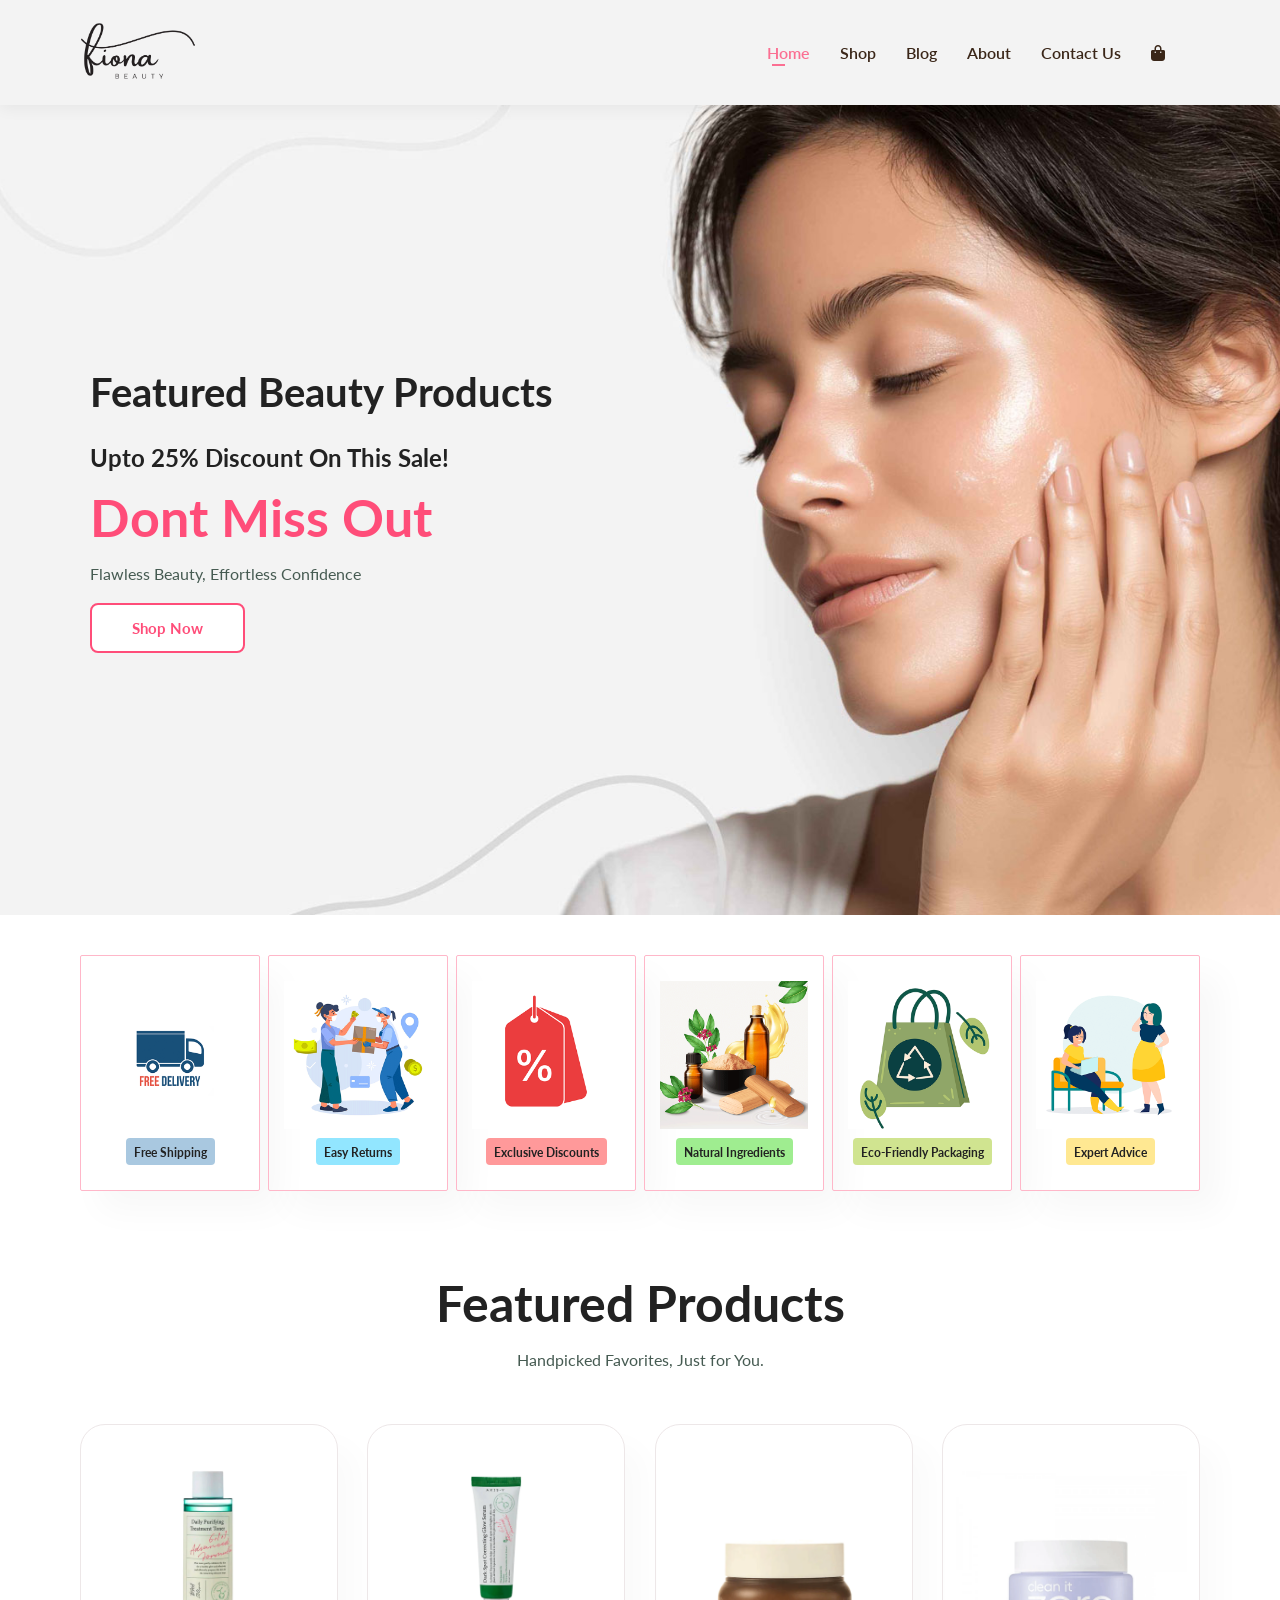
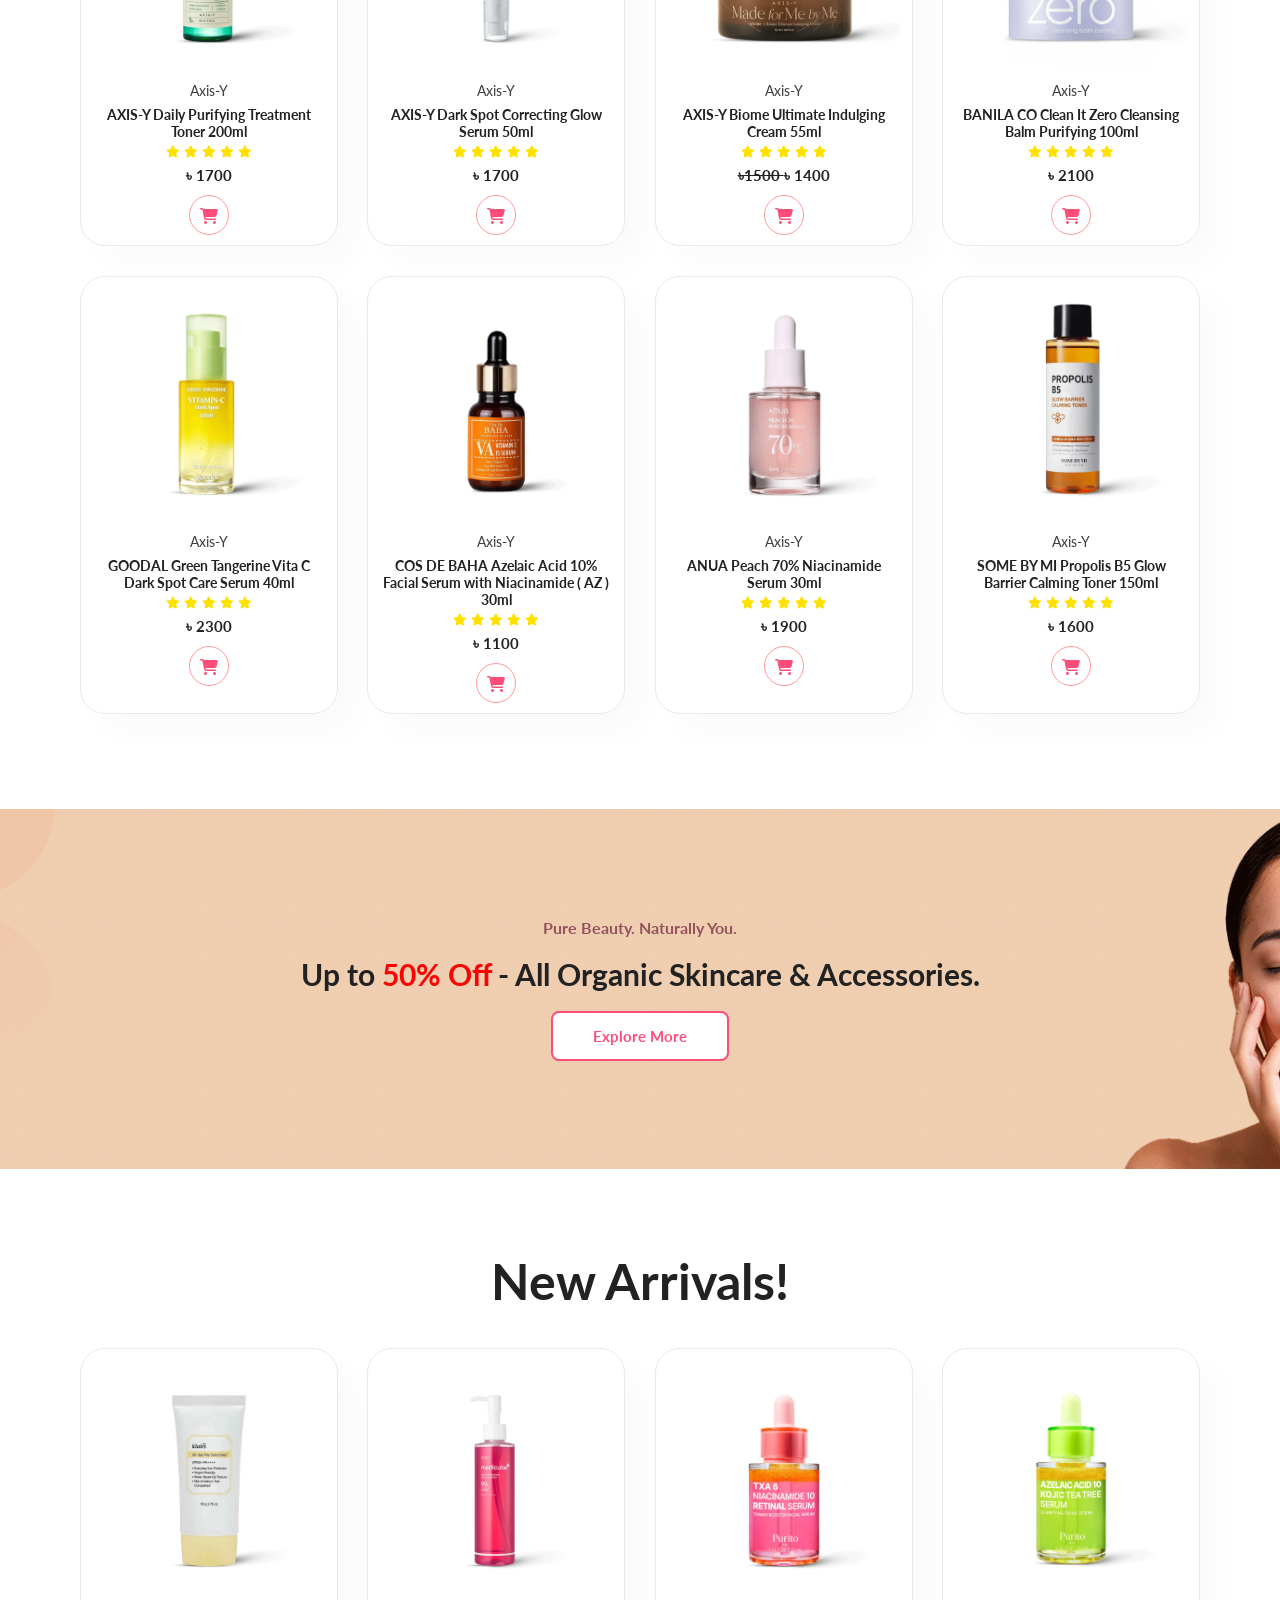
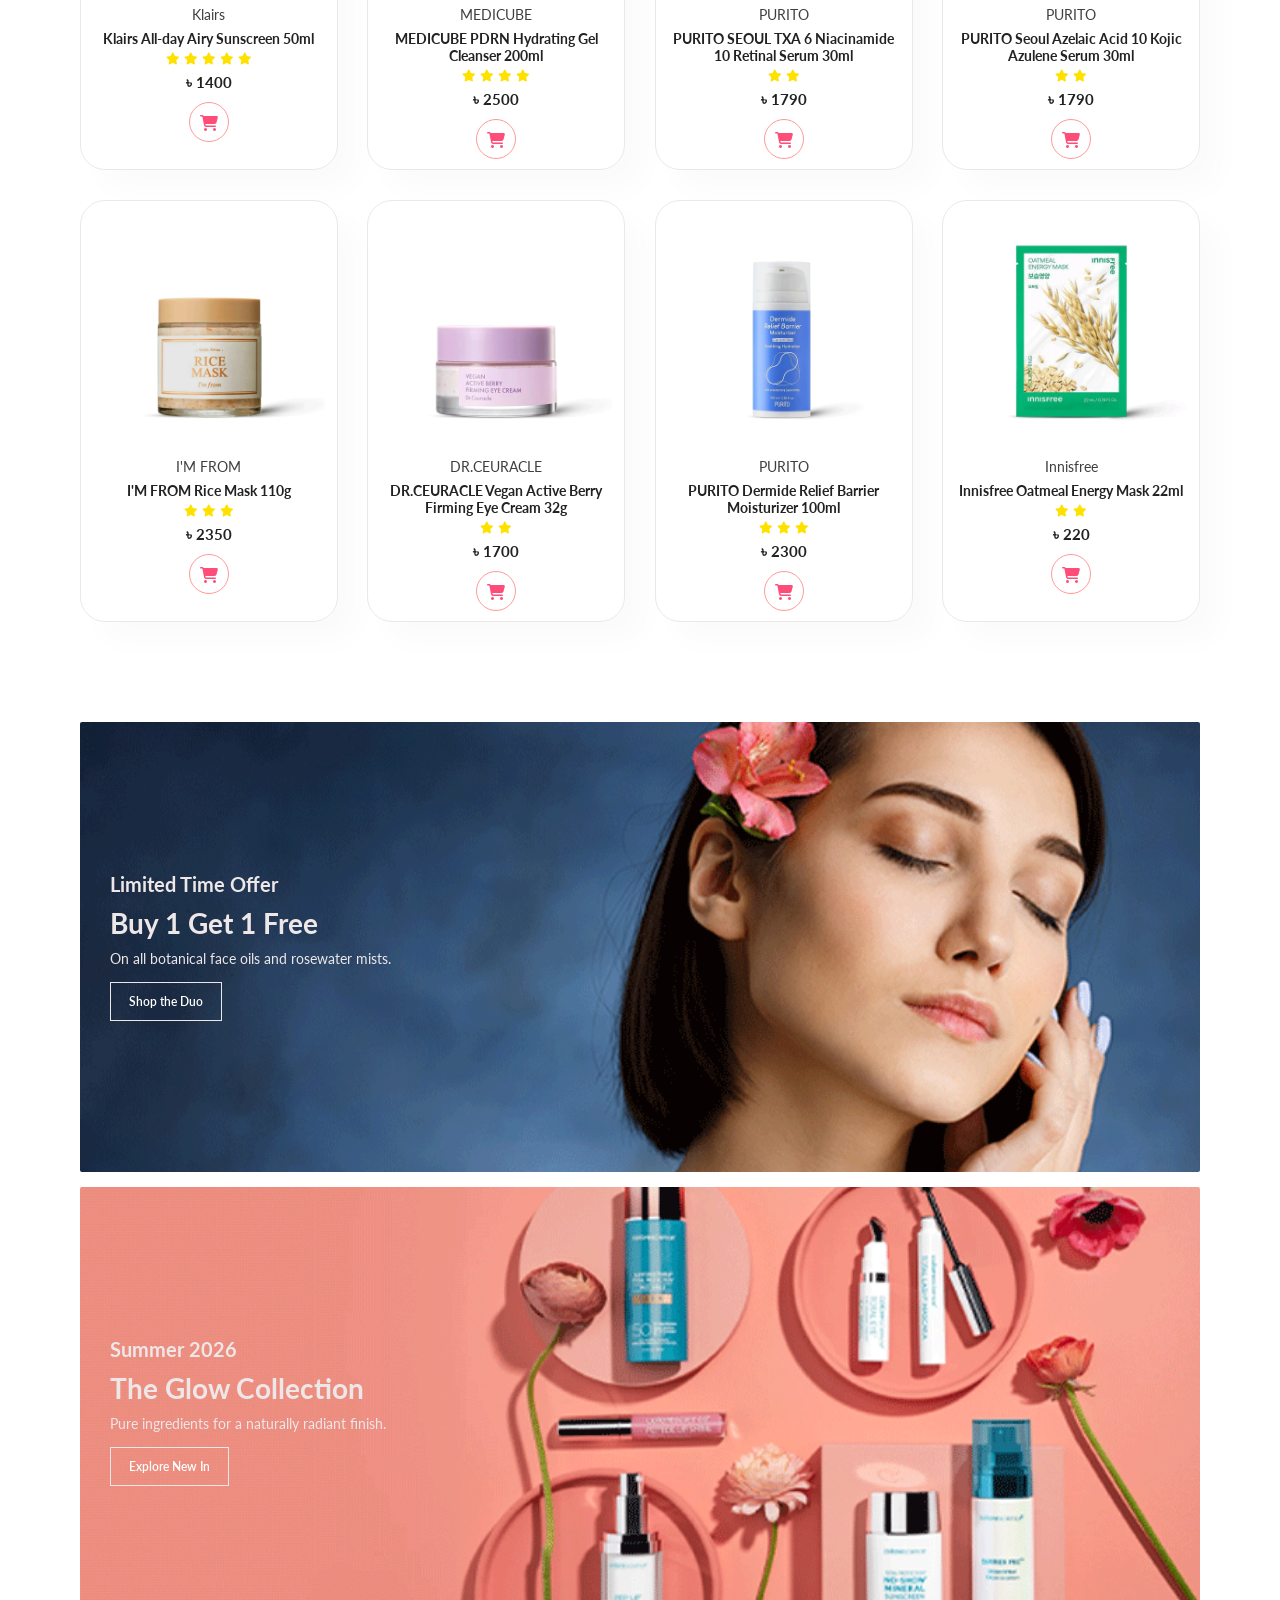
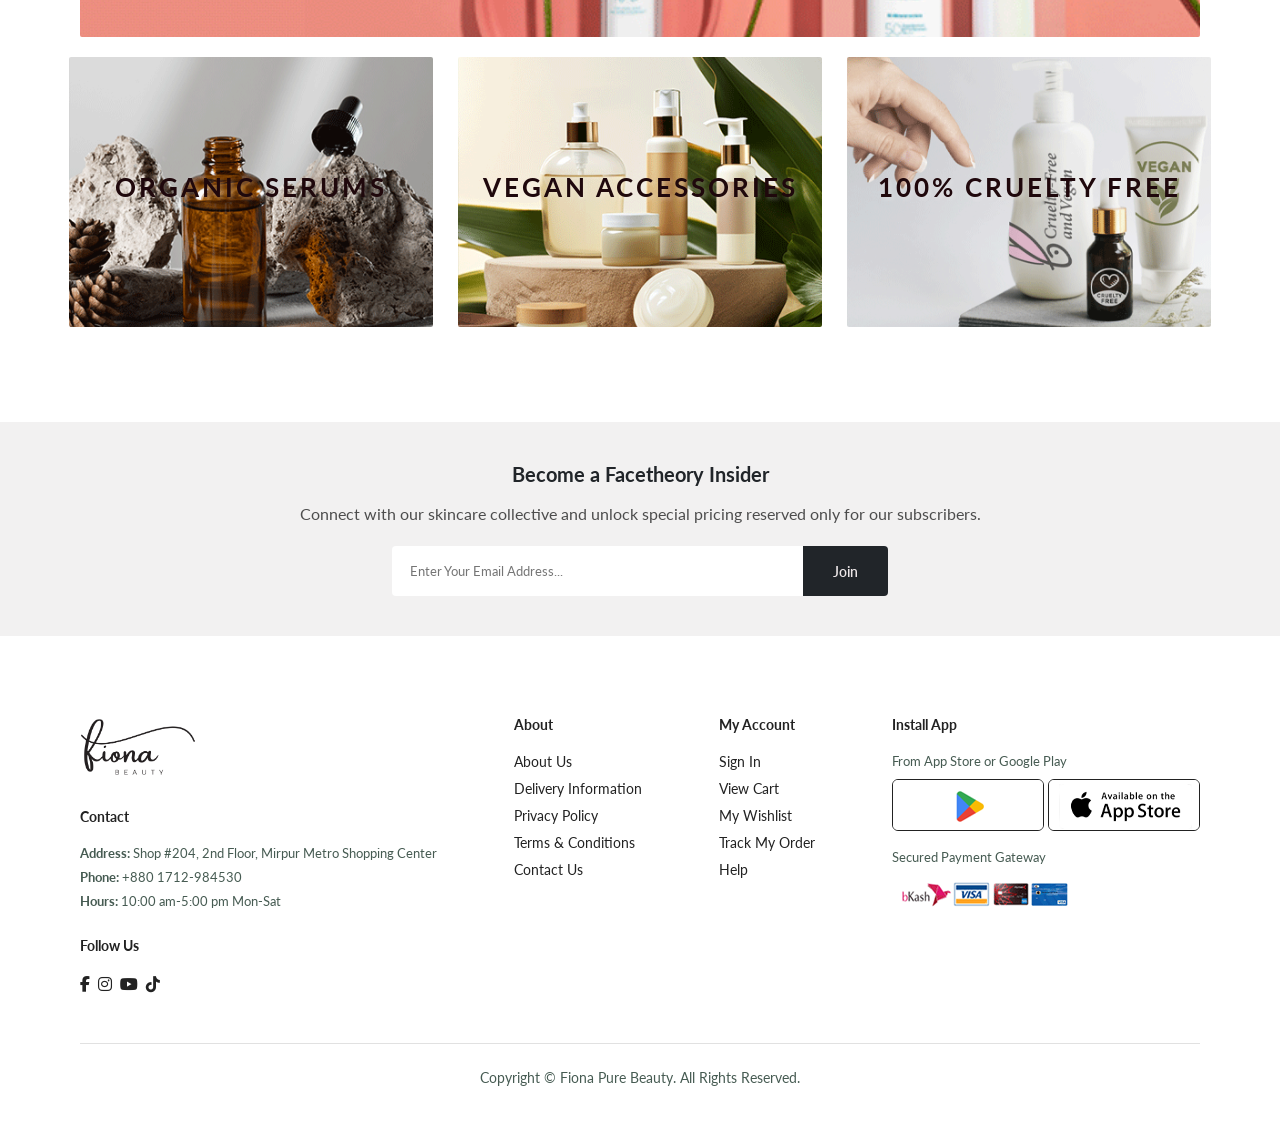
==== index.html @ 763ac4d9 "Complete beauty e-commerce landing page." ====
<!DOCTYPE html>
<html lang="en">
    <head>
        <meta charset="UTF-8">
        <meta http-equiv="X-UA-Compatible" content="IE=edge">
        <meta name="viewport" content="width=device-width, initial-scale=1.0">
        <title>sultanabd</title>
        <link rel="stylesheet" href="style.css">
        <link
rel="stylesheet"
  href="https://cdnjs.cloudflare.com/ajax/libs/font-awesome/6.4.0/css/all.min.css"
/>
    </head>
    <body>

        <section id ="header">
            <a href="#"> <img src="images/logo_1.png"class="logo" ></a>

           <div id="navbar">
    <ul>
        <li><a class="active" href="index.html">Home</a></li>
        <li><a href="shop.html">Shop</a></li>
        <li><a href="blog.html">Blog</a></li>
        <li><a href="about.html">About</a></li>
        <li><a href="contact.html">Contact Us</a></li>
        <li><a href="cart.html"><i class="fa-duotone fa-solid fa-bag-shopping"></i></a></li>
    </ul>
</div>
        </section>

        <section id ="hero"> 
            <h4>Featured Beauty Products</h4>
            <h2>Upto 25% Discount On This Sale!</h2>
            <h1>Dont Miss Out</h1>
            <p> Flawless Beauty, Effortless Confidence</p>
            <button> Shop Now </button>
        </section>

        <section id="feature" class ="section-p1">
            <div class="feat-box">
                <img src="images/feature/freeshipping.png" alt="">  
                <h6>Free Shipping</h6>
            </div>
             <div class="feat-box">
                <img src="images/feature/easy-return.png" alt="">  
                <h6>Easy Returns</h6>
            </div>
             <div class="feat-box">
                <img src="images/feature/Exclusive-Discounts.png" alt="">  
                <h6>Exclusive Discounts</h6>
            </div>
             <div class="feat-box">
                <img src="images/feature/ingredient.png" alt="">  
                <h6>Natural Ingredients</h6>
            </div>
             <div class="feat-box">
                <img src="images/feature/eco-friendly.png" alt="">  
                <h6>Eco-Friendly Packaging</h6>
            </div>
             <div class="feat-box">
                <img src="images/feature/advice.png" alt="">  
                <h6>Expert Advice</h6>
            </div>

        </section>

        <section id="product-1" class ="section-p1"> 
            <h1> Featured Products</h1>
            <p> Handpicked Favorites, Just for You. </p>
            <div class="pro-container"> 
                <div class="pro">
                    <img src="images/product image/1.png" alt="">
                    <div class="description"> 
                    <span> Axis-Y</span>
                    <h5> AXIS-Y Daily Purifying Treatment Toner 200ml </h5>
                    <div class ="star">
                        <i class="fas fa-star"></i>
                        <i class="fas fa-star"></i>
                        <i class="fas fa-star"></i>
                        <i class="fas fa-star"></i>
                        <i class="fas fa-star"></i>
                    </div>
                    <h4> ৳ 1700</h4>
                </div>
                <a href="#"><i class="fas fa-shopping-cart cart"  ></i> </a>
            </div>
            <div class="pro">
                    <img src="images/product image/2.png" alt="">
                    <div class="description"> 
                    <span> Axis-Y</span>
                    <h5> AXIS-Y Dark Spot Correcting Glow Serum 50ml </h5>
                    <div class ="star">
                        <i class="fas fa-star"></i>
                        <i class="fas fa-star"></i>
                        <i class="fas fa-star"></i>
                        <i class="fas fa-star"></i>
                        <i class="fas fa-star"></i>
                    </div>
                    <h4> ৳ 1700</h4>
                </div>
                <a href="#"><i class="fas fa-shopping-cart cart"  ></i> </a>
            </div>
            <div class="pro">
                    <img src="images/product image/3.png" alt="">
                    <div class="description"> 
                    <span> Axis-Y</span>
                    <h5> AXIS-Y Biome Ultimate Indulging Cream 55ml </h5>
                    <div class ="star">
                        <i class="fas fa-star"></i>
                        <i class="fas fa-star"></i>
                        <i class="fas fa-star"></i>
                        <i class="fas fa-star"></i>
                        <i class="fas fa-star"></i>
                    </div>
                    <h4>  <del> ৳1500 </del> ৳ 1400</h4>
                </div>
                <a href="#"><i class="fas fa-shopping-cart cart"  ></i> </a>
            </div>
            <div class="pro">
                    <img src="images/product image/4.png" alt="">
                    <div class="description"> 
                    <span> Axis-Y</span>
                    <h5> BANILA CO Clean It Zero Cleansing Balm Purifying 100ml </h5>
                    <div class ="star">
                        <i class="fas fa-star"></i>
                        <i class="fas fa-star"></i>
                        <i class="fas fa-star"></i>
                        <i class="fas fa-star"></i>
                        <i class="fas fa-star"></i>
                    </div>
                    <h4> ৳ 2100</h4>
                </div>
                <a href="#"><i class="fas fa-shopping-cart cart"  ></i> </a>
            </div>
            <div class="pro">
                    <img src="images/product image/5.png" alt="">
                    <div class="description"> 
                    <span> Axis-Y</span>
                    <h5> GOODAL Green Tangerine Vita C Dark Spot Care Serum 40ml </h5>
                    <div class ="star">
                        <i class="fas fa-star"></i>
                        <i class="fas fa-star"></i>
                        <i class="fas fa-star"></i>
                        <i class="fas fa-star"></i>
                        <i class="fas fa-star"></i>
                    </div>
                    <h4> ৳ 2300</h4>
                </div>
                <a href="#"><i class="fas fa-shopping-cart cart"  ></i> </a>
            </div>
            <div class="pro">
                    <img src="images/product image/6.png" alt="">
                    <div class="description"> 
                    <span> Axis-Y</span>
                    <h5> COS DE BAHA Azelaic Acid 10% Facial Serum with Niacinamide ( AZ ) 30ml </h5>
                    <div class ="star">
                        <i class="fas fa-star"></i>
                        <i class="fas fa-star"></i>
                        <i class="fas fa-star"></i>
                        <i class="fas fa-star"></i>
                        <i class="fas fa-star"></i>
                    </div>
                    <h4> ৳ 1100</h4>
                </div>
                <a href="#"><i class="fas fa-shopping-cart cart"  ></i> </a>
            </div>
            <div class="pro">
                    <img src="images/product image/7.png" alt="">
                    <div class="description"> 
                    <span> Axis-Y</span>
                    <h5> ANUA Peach 70% Niacinamide Serum 30ml </h5>
                    <div class ="star">
                        <i class="fas fa-star"></i>
                        <i class="fas fa-star"></i>
                        <i class="fas fa-star"></i>
                        <i class="fas fa-star"></i>
                        <i class="fas fa-star"></i>
                    </div>
                    <h4> ৳ 1900</h4>
                </div>
                <a href="#"><i class="fas fa-shopping-cart cart"  ></i> </a>
            </div>
            <div class="pro">
                    <img src="images/product image/8.png" alt="">
                    <div class="description"> 
                    <span> Axis-Y</span>
                    <h5> SOME BY MI Propolis B5 Glow Barrier Calming Toner 150ml </h5>
                    <div class ="star">
                        <i class="fas fa-star"></i>
                        <i class="fas fa-star"></i>
                        <i class="fas fa-star"></i>
                        <i class="fas fa-star"></i>
                        <i class="fas fa-star"></i>
                    </div>
                    <h4> ৳ 1600</h4>
                </div>
                <a href="#"><i class="fas fa-shopping-cart cart"  ></i> </a>
            </div>
        </div>
        </section>

        <section id ="banner" class="section-m1" >
            <h4> Pure Beauty. Naturally You. </h4>
            <h2> Up to <span> 50% Off </span> - All Organic Skincare & Accessories. </h2>
            <button> Explore More </button>

             </section>


        <section id="product-1" class ="section-p1"> 
            <h1> New Arrivals!</h1>
           <div class="pro-container"> 
                <div class="pro">
                    <img src="images/product image/n_1.png" alt="">
                    <div class="description"> 
                    <span> Klairs </span>
                    <h5> Klairs All-day Airy Sunscreen 50ml </h5>
                    <div class ="star">
                        <i class="fas fa-star"></i>
                        <i class="fas fa-star"></i>
                        <i class="fas fa-star"></i>
                        <i class="fas fa-star"></i>
                        <i class="fas fa-star"></i>
                    </div>
                    <h4> ৳ 1400</h4>
                </div>
                <a href="#"><i class="fas fa-shopping-cart cart"  ></i> </a>
            </div>
            <div class="pro">
                    <img src="images/product image/n_2.png" alt="">
                    <div class="description"> 
                    <span> MEDICUBE </span>
                    <h5> MEDICUBE PDRN Hydrating Gel Cleanser 200ml </h5>
                    <div class ="star">
                        <i class="fas fa-star"></i>
                        <i class="fas fa-star"></i>
                        <i class="fas fa-star"></i>
                        <i class="fas fa-star"></i>
                       
                    </div>
                    <h4> ৳ 2500</h4>
                </div>
                <a href="#"><i class="fas fa-shopping-cart cart"  ></i> </a>
            </div>
            <div class="pro">
                    <img src="images/product image/n_3.png" alt="">
                    <div class="description"> 
                    <span> PURITO </span>
                    <h5> PURITO SEOUL TXA 6 Niacinamide 10 Retinal Serum 30ml </h5>
                    <div class ="star">
                        <i class="fas fa-star"></i>
                        <i class="fas fa-star"></i>
                   
                    </div>
                    <h4> ৳ 1790</h4>
                </div>
                <a href="#"><i class="fas fa-shopping-cart cart"  ></i> </a>
            </div>
            <div class="pro">
                    <img src="images/product image/n_4.png" alt="">
                    <div class="description"> 
                    <span> PURITO</span>
                    <h5> PURITO Seoul Azelaic Acid 10 Kojic Azulene Serum 30ml </h5>
                    <div class ="star">
                        <i class="fas fa-star"></i>
                        <i class="fas fa-star"></i>
                        
                    </div>
                    <h4> ৳ 1790</h4>
                </div>
                <a href="#"><i class="fas fa-shopping-cart cart"  ></i> </a>
            </div>
            <div class="pro">
                    <img src="images/product image/n_5.png" alt="">
                    <div class="description"> 
                    <span> I'M FROM </span>
                    <h5> I'M FROM Rice Mask 110g </h5>
                    <div class ="star">
                        <i class="fas fa-star"></i>
                        <i class="fas fa-star"></i>
                        <i class="fas fa-star"></i>
                   
                    </div>
                    <h4> ৳ 2350</h4>
                </div>
                <a href="#"><i class="fas fa-shopping-cart cart"  ></i> </a>
            </div>
            <div class="pro">
                    <img src="images/product image/n_6.png">
                    <div class="description"> 
                    <span> DR.CEURACLE </span>
                    <h5> DR.CEURACLE Vegan Active Berry Firming Eye Cream 32g </h5>
                    <div class ="star">
                        <i class="fas fa-star"></i>
                        <i class="fas fa-star"></i>
              
                    </div>
                    <h4> ৳ 1700</h4>
                </div>
                <a href="#"><i class="fas fa-shopping-cart cart"  ></i> </a>
            </div>
            <div class="pro">
                    <img src="images/product image/n_7.png" alt="">
                    <div class="description"> 
                    <span> PURITO </span>
                    <h5> PURITO Dermide Relief Barrier Moisturizer 100ml </h5>
                    <div class ="star">
                        <i class="fas fa-star"></i>
                        <i class="fas fa-star"></i>
                        <i class="fas fa-star"></i>
                       
                    </div>
                    <h4> ৳ 2300</h4>
                </div>
                <a href="#"><i class="fas fa-shopping-cart cart"  ></i> </a>
            </div>
            <div class="pro">
                    <img src="images/product image/n_8.png" alt="">
                    <div class="description"> 
                    <span> Innisfree </span>
                    <h5> Innisfree Oatmeal Energy Mask 22ml </h5>
                    <div class ="star">
                        <i class="fas fa-star"></i>
                        <i class="fas fa-star"></i>
                        
                    </div>
                    <h4> ৳ 220 </h4>
                </div>
                <a href="#"><i class="fas fa-shopping-cart cart"  ></i> </a>
            </div>
        </div>
        </section>
        
        <section id ="sm-banner" class="section-m1" >
            <div class="banner-box">
                <h4> Limited Time Offer </h4>
                <h2> Buy 1 Get 1 Free </h2>
                <span> On all botanical face oils and rosewater mists. </span>
                <button class="white"> Shop the Duo </button>
                 </div>

                 <div class="banner-box-2">
                <h4> Summer 2026 </h4>
                <h2> The Glow Collection </h2>
                <span> Pure ingredients for a naturally radiant finish. </span>
                <button class="white"> Explore New In </button>
                 </div>
             </section>
        
        <section id="banner-3">
              <div class="banner-box">
                <h2> Organic Serums </h2>
                
               </div>
               <div class="banner-box banner-box-2">
                <h2> Vegan Accessories </h2>
                
               </div>
               <div class="banner-box banner-box-3">
                <h2> 100% Cruelty Free </h2>
                
               </div>
             </section>
             </section>    

        <section id="newsletter"  class ="section-p1" class="section-m1"> 
            <div class="newstext"> 
                <h4> Become a Facetheory Insider </h4> 
                 <p> Connect with our skincare collective and unlock special pricing reserved only for our subscribers. </p>
             </div>
             <div class="form">
                <input type="text" placeholder="Enter Your Email Address...">
                <button class="normal"> Join </button>
             </div>

        </section>

        <footer class="section-p1">
            <div class="col">
               <img src="images/logo_1.png" alt="" class="footer-logo">
               <h4> Contact </h4>
               <p> <strong> Address: </strong> Shop #204, 2nd Floor, Mirpur Metro Shopping Center </p>
               <p> <strong> Phone:</strong> +880 1712-984530 </p>
               <p> <strong> Hours: </strong> 10:00 am-5:00 pm Mon-Sat </p>
               <div class="follow"> 
                <h4> Follow Us</h4>
                <div class="icon"> 
                    <i class="fab fa-facebook-f"> </i>
                    <i class="fab fa-instagram"> </i>
                    <i class="fab fa-youtube"> </i>
                    <i class="fab fa-tiktok"></i>
                    
                </div>
               </div>
             </div>

             <div class="col">
                 <h4> About  </h4>
                 <a href="#"> About Us </a>
                 <a href="#"> Delivery Information </a>
                 <a href="#"> Privacy Policy </a>
                 <a href="#"> Terms & Conditions </a>
                 <a href="#"> Contact Us </a>
                 
                </div>

                 <div class="col">
                 <h4> My Account  </h4>
                 <a href="#"> Sign In </a>
                 <a href="#"> View Cart </a>
                 <a href="#"> My Wishlist </a>
                 <a href="#"> Track My Order </a>
                 <a href="#"> Help </a>
                 
                </div>
                <div class="col install">
                 <h4> Install App  </h4>
                 <p> From App Store or Google Play </p>
                 <div class="row">
                 <img src="images/footer/play.png" alt="">
                 <img src="images/footer/app.png" alt="">
                 </div>
                 <p> Secured Payment Gateway </p>
                 <img src="images/footer/visa.png" alt="">
                </div>
               
                <div class="copyright">
                    <p> Copyright © Fiona Pure Beauty. All Rights Reserved.</p>
                     </div>



        </footer>

        <script src="script.js"></script> 
    </body></html>
---- style.css ----
@import url('https://fonts.googleapis.com/css2?family=Lato:wght@100;300;400;700&display=swap');

*{
    margin: 0;
    padding: 0;
    box-sizing: border-box;
    font-family: 'Lato', sans-serif; 
}

/* global-styling */

h1 {                      
    font-size: 50px;
    line-height: 64px;
    color: #222222;
}
h2{
    font: size 48px;
    line-height: 54px;
    color: #222222;
}
h4{
    font-size: 20px;
    color: #222222;
}
h6{
    font-weight: 700;
    font-size: 12px;
}

p{
    font-size: 16px;
    color: #465b52;
    margin: 15px 0 20px 0;
}
.section-p1{
    padding:40px 80px;

}
.section-m1{
    margin:40px 0;
}
button.normal {
    font-size: 14px;
    font-weight: 600;
    padding: 15px 30px;
    color: #000;
    background-color: #fff;
    border-radius: 4px;
    cursor: pointer;
    border: none;
    outline: none;
    transition: 0.2s;
}

button.white {
    font-size: 12px;
    font-weight: 600;
    padding: 11px 18px;
    color: #ffffff;
    background-color:transparent;
    cursor: pointer;
    border: 1px solid #ede7e8;
    outline: none;
    transition: 0.2s;
}

body {
    width: 100%;
}
/* end of  global-styling */

.logo {
    width: 150px; 
    height: auto; 
    margin-left: -25px;
}
#header{
    display: flex;
    align-items: center; 
    justify-content: space-between; 
    padding: 20px 80px;
    background: #f3f3f3;
    box-shadow: 0 3px 15px rgba(0, 0, 0, 0.06);
    z-index: 999;
    position: sticky;
    top:0;
    left:0;

}
#navbar ul {
    display: flex;
    align-items: center;  
    justify-content: center; 
    list-style-type: none;  
    padding: 0 20px; 
    margin: 0;  
    
}

#navbar li {
    margin: 0 15px; 
    position: relative;
    
}
#navbar li a {
    text-decoration: none;
    font-size: 16px;
    font-weight: 600;
    color: #3a2618;
}
#navbar li a.active, 
#navbar li a:hover {
    color: #FB6F92;
    text-decoration: none;
    transition: 0.3s ease;
    position: relative; 
}
#navbar li a.active::after,
#navbar li a:hover::after {
    content: "";
    width: 30%; 
    height: 2px;
    background-color: #FB6F92;
    position: absolute;
    bottom: -4px;
    left: 5px;
   
}
#hero{
    background-image: url("images/hero/1920-1080.jpg");
    height: 90vh;
    width: 100%;
    background-size: cover;
    background-position: top 25%  right 0;
    padding: 0 90px;
    display: flex;
    align-items: flex-start;
    justify-content: center;
    flex-direction: column;
}
#hero h4{
    padding-bottom: 15px;
    font-size: 40px;
}
#hero h1{
    font-size: 52px;
    color: #FF4D79;
}
#hero button {
    background-color: #ffffff;
    color: #FF4D79;
    border: 2px solid #FF4D79;
    
    padding: 14px 40px;
    border-radius: 8px; 
    
    font-weight: 700;
    font-size: 15px;
    cursor: pointer;
    
    transition: all 0.3s ease;
}

#hero button:hover {
    background-color: #FF4D79;
    color: #ffffff;
    box-shadow: 0 4px 12px rgba(255, 77, 121, 0.2);
}
#feature{
    display: flex;
    align-items: center;
    justify-content: space-between;
    flex-wrap: wrap;
}

#feature .feat-box{
    width: 180px;
    text-align: center;
    padding: 25px 15px;
    box-shadow: 20px 20px 34px rgba(0, 0, 0, 0.03);
    border: 1px solid #ffb7c9;
    border-radius: 2px;
}
#feature .feat-box:hover{
    box-shadow: 10px 10px 84px rgba(255, 77, 121, 0.2);
}
#feature .feat-box h6{
    display: inline-block;
    padding: 9px 8px 6px 8px;
    line-height: 1;
    border-radius: 4px;
    color:#222222 ;
    background-color: #a9c8e0 ;
}
#feature .feat-box img{
    width: 100%;
    margin-bottom:6px ;
}
#feature .feat-box:nth-child(2) h6 {
    background-color: #92e6ff;
}
#feature .feat-box:nth-child(3) h6 {
    background-color: #ff999a;
}
#feature .feat-box:nth-child(4) h6 {
    background-color: #9fed90;
}
#feature .feat-box:nth-child(5) h6 {
    background-color: #d0e490;
}
#feature .feat-box:nth-child(6) h6 {
    background-color: #ffe892;
}
#product-1{
    text-align: center;

}
#product-1 .pro-container{
    display: flex;
    justify-content:space-between;
    padding-top: 20px;
    flex-wrap: wrap;
}

#product-1 .pro{
    width: 23%;
    min-width: 250px;
    padding: 10px 12px;
    border: 1px solid #ede7e8;
    border-radius: 25px;
    cursor: pointer;
    box-shadow: 20px 20px 30px rgba(0, 0, 0, 0.02);
    margin: 15px 0;
    transition: 0.2sec ease;

}
#product-1 .pro:hover{
    box-shadow: 20px 20px 30px rgba(0, 0, 0, 0.06);

}

#product-1 .pro img{
    width: 100%;
    border-radius: 20px;
}
#product-1 .pro .description{
    text-align: center;
    padding: 10px 0 ;

} 
#product-1 .pro .description span {
    color: #3f3f3f;
    font-size: 14px;
}

#product-1 .pro .description h5 {
    padding-top: 7px;
    color: #222222;
    font-size: 14px;
}
#product-1 .pro .description i {
    font-size: 12px;
    color: rgb(255, 225, 0); 
}
#product-1 .pro .description h4{
    padding-top: 7px;
    font-size: 15px;
    font-weight: 700px;
}
#product-1 .pro .cart{
    width: 40px;
    height: 40px;
    line-height: 40px;
    border-radius: 50px;
    background-color: #ffffff;
    font-weight: 500px;
    color:  #FF4D79;
    border: 1px solid #ff999a ;
} 
#banner{
    display: flex;
    flex-direction: column;
    justify-content: center;
    align-items: center;
    text-align: center;
    background-image: url("images/banner/slid_banner.png");
    width: 100%;
    height: 40vh;
    background-size: cover;
    background-position: center;
}
#banner h4{
    color: #93525c;
    font-size: 16px;
}
#banner h2{
    color: #222222;
    font-size: 30px;
    padding: 10px 0;

}
#banner h2 span {
    color: #fc0303;
    

}
#banner button {
    background-color: #ffffff;
    color: #FF4D79;
    border: 2px solid #FF4D79;
    
    padding: 14px 40px;
    border-radius: 8px; 
    
    font-weight: 700;
    font-size: 15px;
    cursor: pointer;
    
    transition: all 0.3s ease;
}
#banner button:hover {
    background-color: #FF4D79;
    color: #ffffff;
    box-shadow: 0 4px 12px rgba(255, 77, 121, 0.2);
}
#sm-banner {
    display: flex;
    justify-content: space-between; 
    gap: 5px;             
    flex-wrap: wrap;        
    padding: 0 75px;   
    margin-bottom: 10px;
    padding-bottom: 0; 
    
}

#sm-banner .banner-box{
    display: flex;
    flex-direction: column;
    justify-content: center;
    align-items: flex-start;
    background-image: url("images/banner/580-350.png-1.png");
    min-width: 580px;
    height: 50vh;
    background-size: cover;
    background-position: center;
    padding: 30px;
     margin: 5px;   
    border-radius: 2px;
    flex: 1 1 580px;

}

#sm-banner .banner-box-2{
    display: flex;
    flex: 1 1 580px;
    flex-direction: column;
    justify-content: center;
    align-items: flex-start;
    background-image: url("images/banner/580-350.png-2.png");
    min-width: 580px;
    height: 50vh;
    background-size: cover;
    background-position: center;
    padding: 30px;
    margin: 5px;
    border-radius: 2px;
   
}

#sm-banner h4 {
   color: #ede7e8;
   font-size: 20px;
   font-weight: 300px;
    
}
#sm-banner h2 {
   color: #ede7e8;
   font-size: 28px;
   font-weight: 800px;
    
}
#sm-banner span {
   color: #ede7e8;
   font-size: 14px;
   font-weight: 500px;
   padding-bottom: 15px;
    
}

#sm-banner .banner-box:hover button{
    background: #f9887e;
    border: 1px solid #f9887e;
}
#sm-banner .banner-box-2:hover button{
    background: #2e241e;
    border: 1px solid #2e241e;
}
#banner-3{
    display: flex;
    justify-content: center;
    flex-wrap: wrap;
    gap: 15px;
    padding: 0 33px;
    margin-top: 0;
    padding-top: 0;
    margin-bottom: 60px;
}

#banner-3 .banner-box{
    display: flex;
    flex-direction: column;
    justify-content: center;
    align-items: center;
    text-align: center;
    background-image: url("images/banner/400-400-3.png");
    min-width: 30%;
    height: 30vh;
    background-size: cover;
    background-position: center;
    padding: 20px;
    margin: 5px;   
    border-radius: 2px;
  
}
#banner-3 h2{
    color: #1f080c;
    font-weight: 900px;
    font-size: 26px;
    text-shadow: 2px 2px 4px rgba(255, 255, 255, 0.3);
    margin-bottom: 10px;
    text-transform: uppercase;
    letter-spacing: 3px;
    align-items: center;

}
#banner-3 .banner-box-2 {
     background-image: url("images/banner/400-400-2.png");

} 
#banner-3 .banner-box-3 {
     background-image: url("images/banner/400-400-1.png");

} 
#newsletter {
    display: flex;
    flex-direction: column; /* Stacks the text on top of the input */
    align-items: center;    /* Centers everything horizontally */
    text-align: center; 
    padding: 40px 20px;    /* Centers the text inside the headings */
    background-image: url("images/banner/footer-banner--1920-296.png");
    background-repeat: no-repeat;
    background-position: 0px 30px ;
    margin-bottom: 40px;

}
#newsletter h4{
    font-size: 20px;
    font-weight: 700px;
    color: #212529;
    margin-bottom: 15px;
    margin: 0 0 15px 0;
    margin-top: 30px;
}
#newsletter p{
    font-size: 16px;
    font-weight: 600px;
    color: #4d4d4d;
    line-height: 1.6;
   
    
}
#newsletter .form {
    display: flex;
    width: 40%;

}

#newsletter input{
    height: 3.125rem;
    padding: 0 1.25em;
    width:100%;
    border: 1px solid transparent;
    border-radius: 4px;
    outline: none;
    border-top-right-radius: 0;
    border-bottom-right-radius: 0;

}
#newsletter button{
    background-color: #212529;
    color: #ede7e8 ;
    white-space: nowrap;
    border-top-left-radius: 0;
    border-bottom-left-radius: 0;

}

footer {
    display: flex;
    flex-wrap: wrap;
    justify-content: space-between;
}

footer .col {
    display: flex;
    flex-direction: column;
    align-items: flex-start;
    margin-bottom: 20px;

}


.footer-logo {
  width: 150px;      
  margin-bottom: 30px; 
  display: block;
  margin-left: -25px;
}
footer h4{
    font-size: 14px;
    padding-bottom: 20px;

}
footer p{
    font-size: 13px;
    margin: 0 0 8px 0;
}

footer a{
    font-size: 14px;
    text-decoration: none;
    color: #222222;
    margin-bottom: 10px;

}
footer .follow{
    margin-top: 20px;


}
footer .follow i{
  color: #222222;
  padding-right: 4px;
  cursor: pointer;


}

footer .install .row img {

    border: 1px solid #222222;
    border-radius: 6px;
    
}

footer .install img{
    margin: 2px 0 15px 0;
    
}

footer .follow i:hover,
footer a:hover {
    color: #FF4D79;
}

.copyright {
    width: 100%;          /*copyright right to bottom middle*/
    text-align: center;  
    margin-top: 30px;     
    padding-top: 25px;    
    border-top: 1px solid #e1e1e1; 
}

.copyright p {
    color: #465b52;       
    font-size: 14px;
}
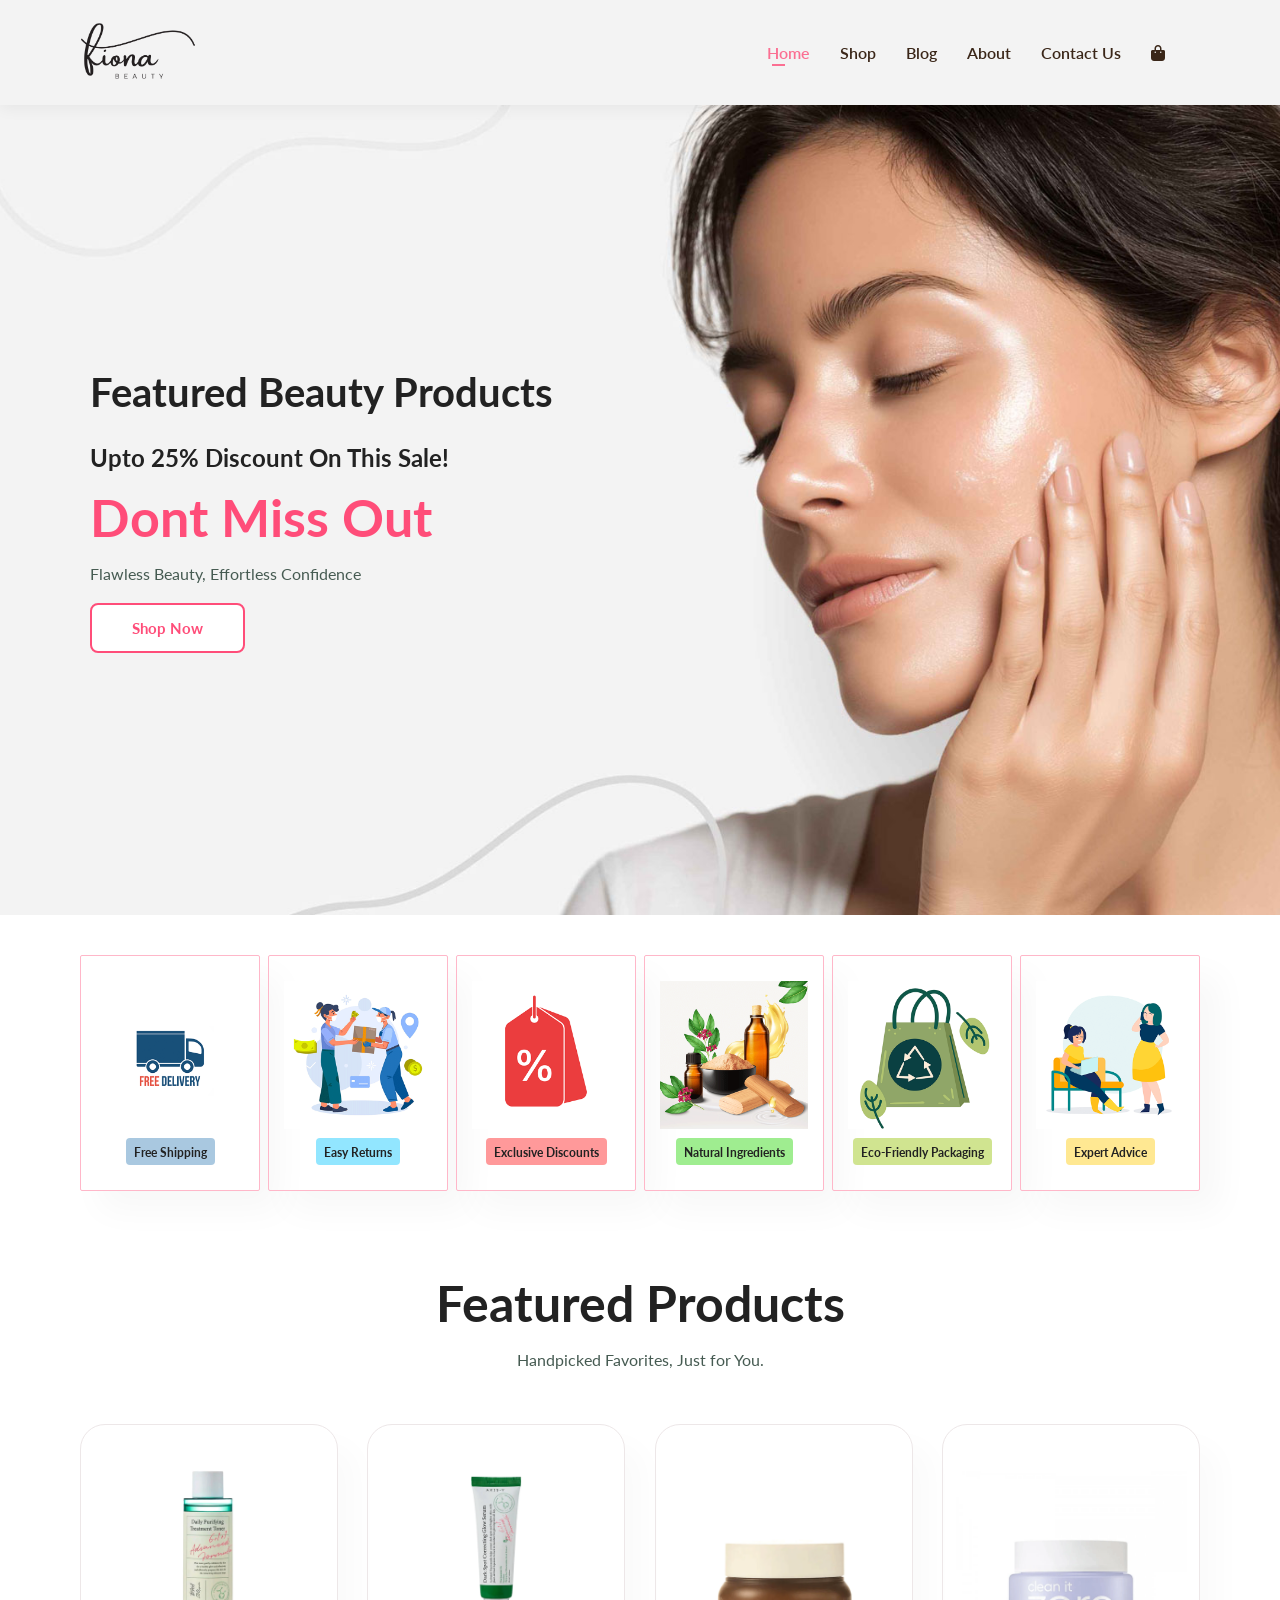
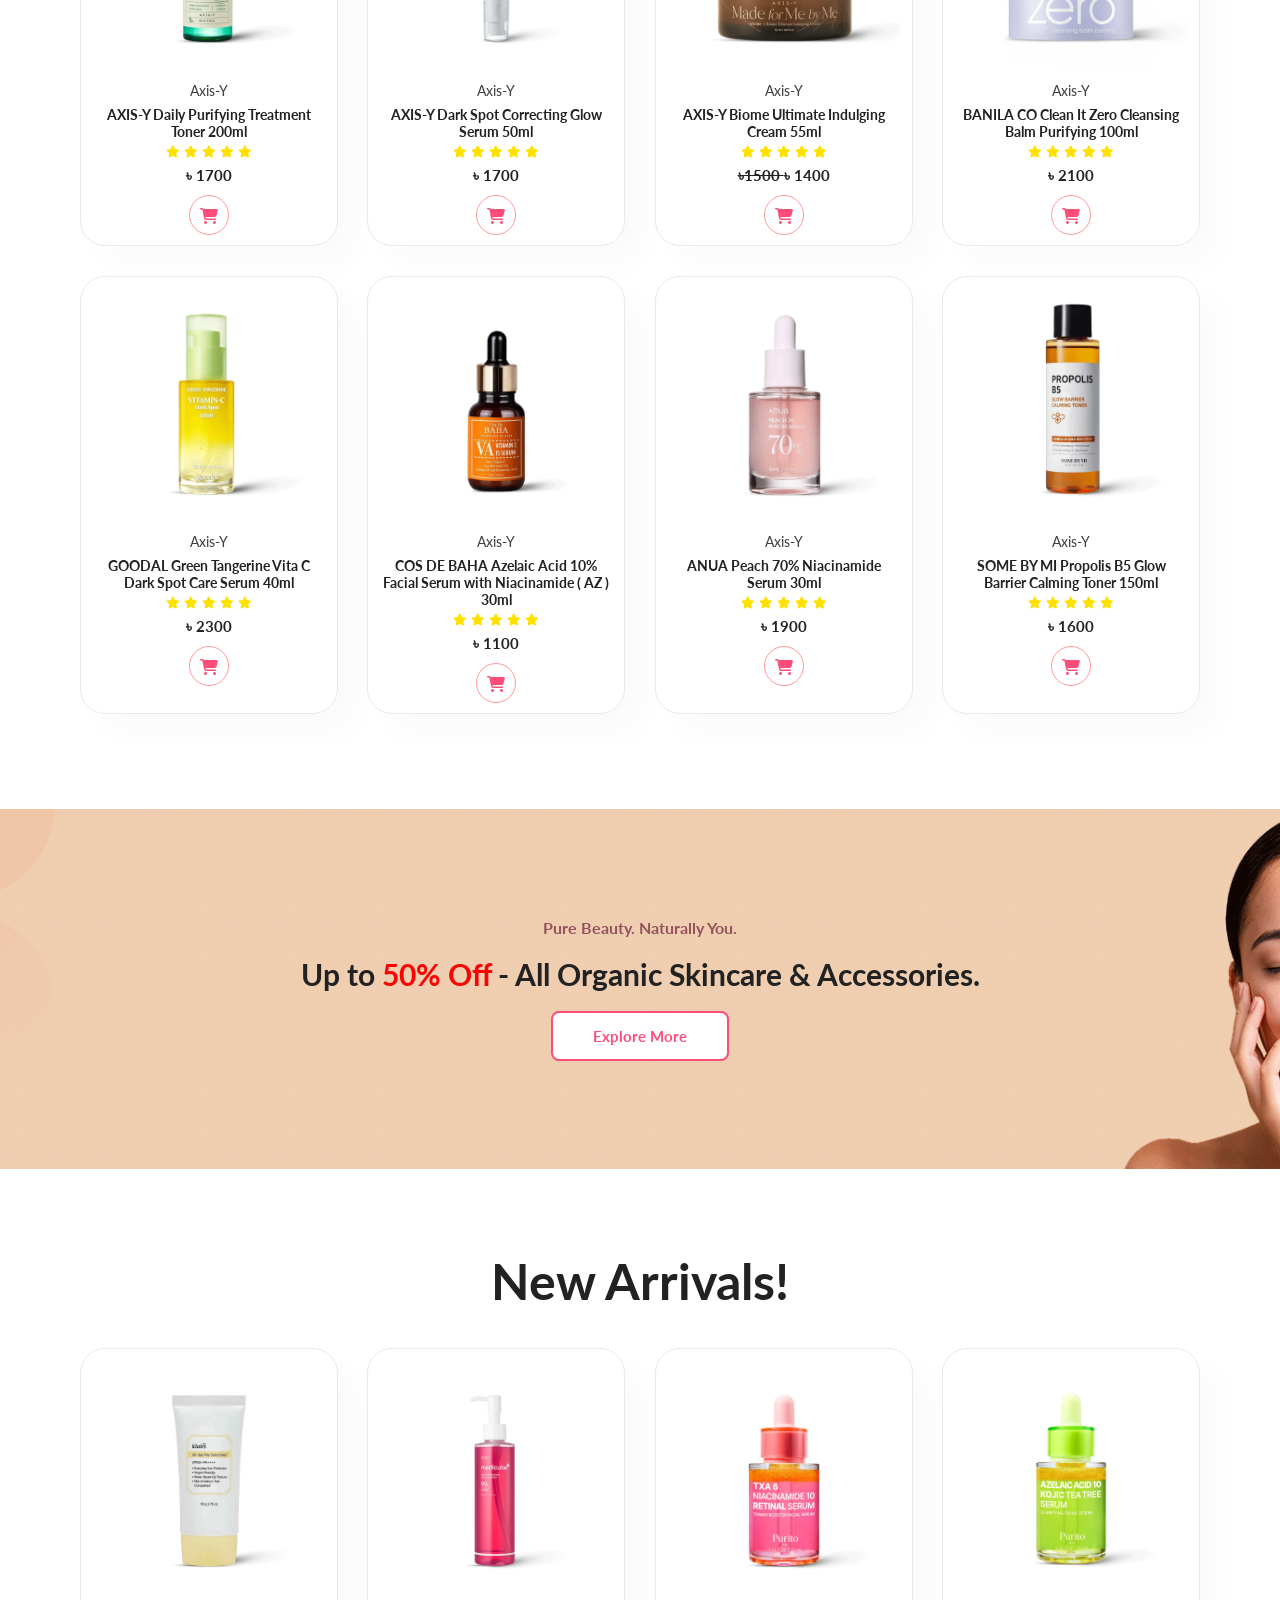
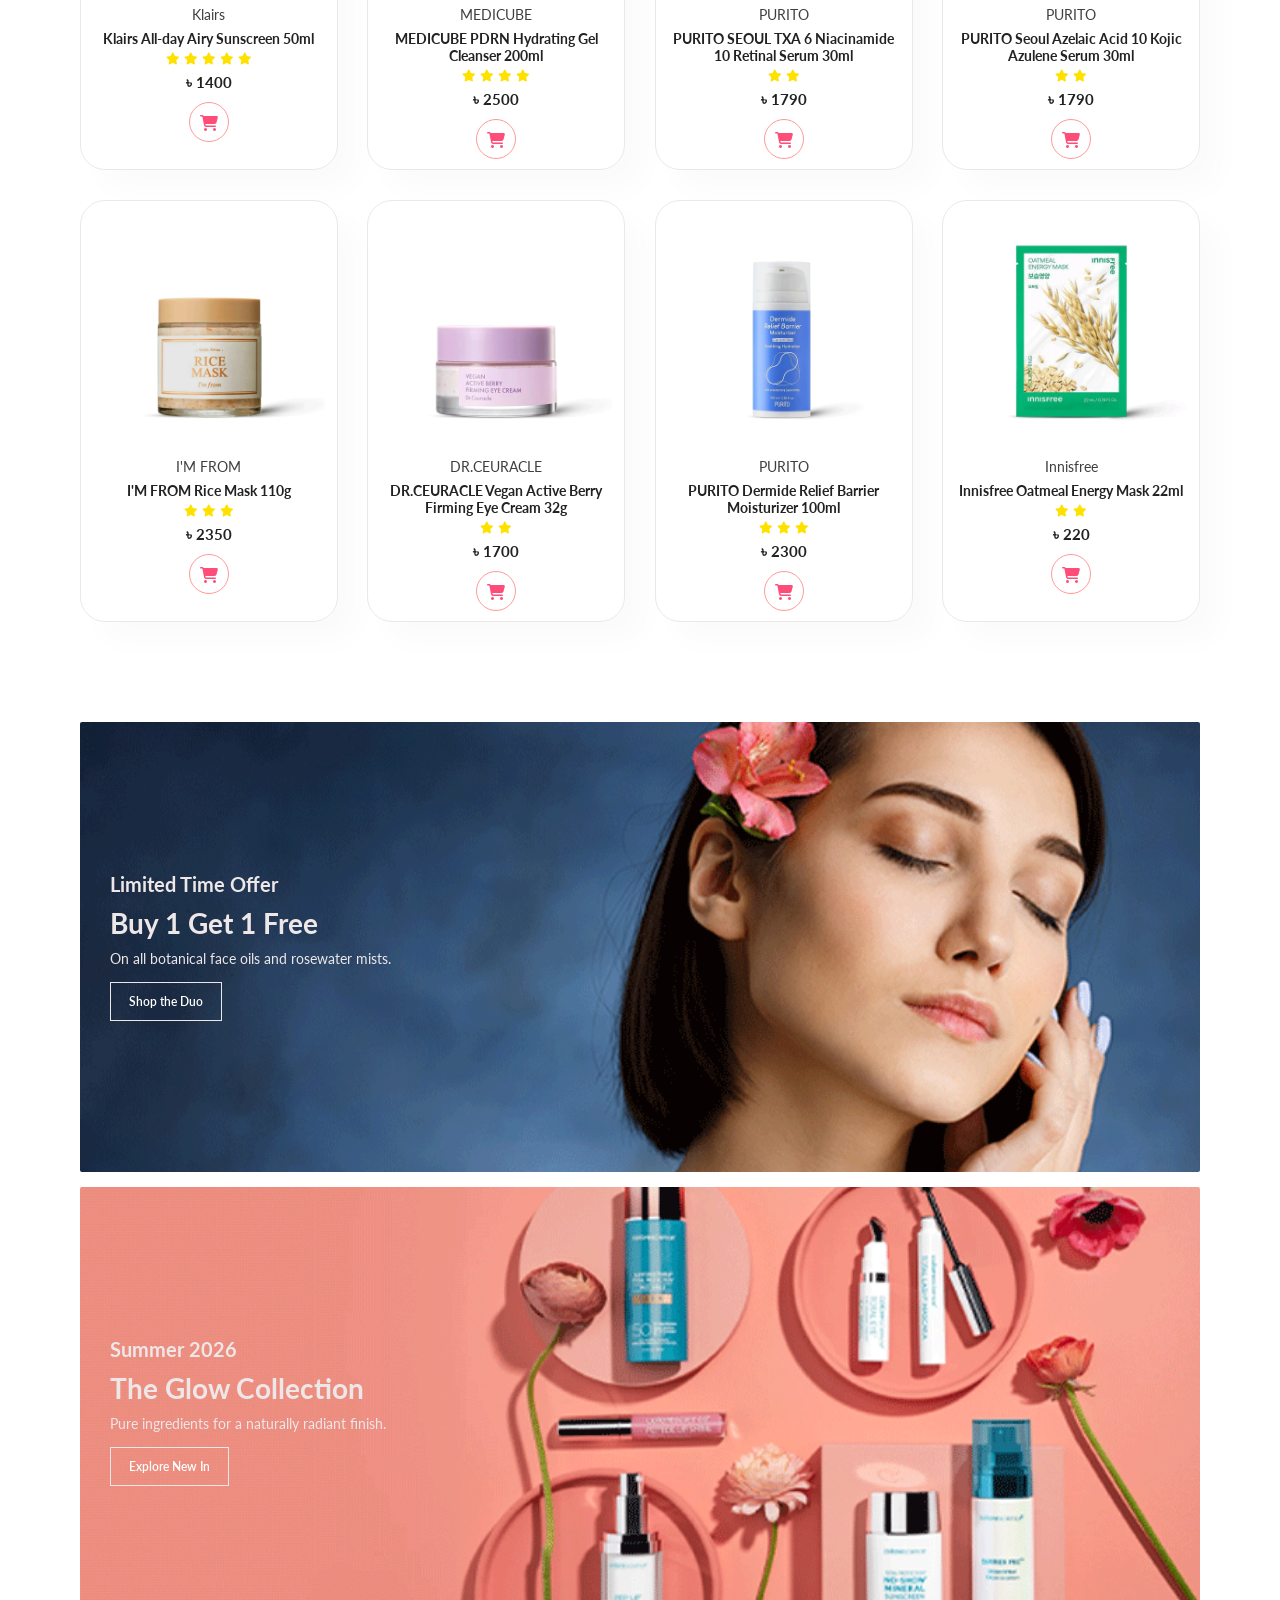
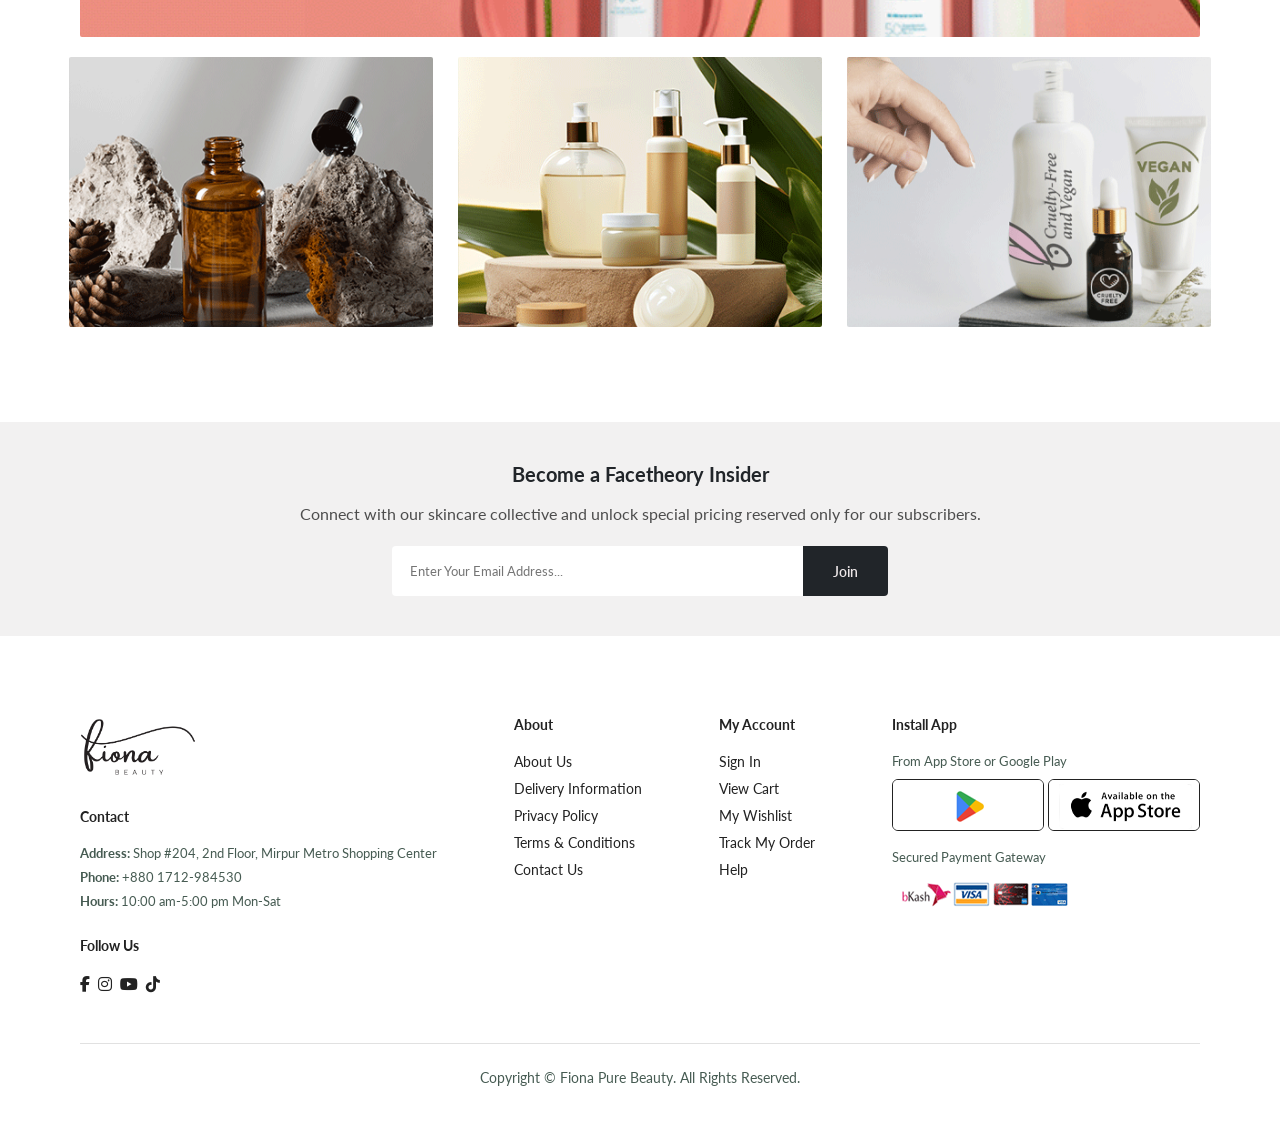
==== commit a73efc50: "created responsive" ====
--- a/index.html
+++ b/index.html
@@ -23,9 +23,16 @@
         <li><a href="blog.html">Blog</a></li>
         <li><a href="about.html">About</a></li>
         <li><a href="contact.html">Contact Us</a></li>
-        <li><a href="cart.html"><i class="fa-duotone fa-solid fa-bag-shopping"></i></a></li>
+        <li id="lg-bag"><a href="cart.html"><i class="fa-duotone fa-solid fa-bag-shopping"></i></a></li>
+        <a href="#" id="close"><i class="fas fa-times"></i></a>
     </ul>
-</div>
+</div> 
+        <div id="mobile">
+            <a href="cart.html"> <i class="fa-solid fa-bag-shopping" ></i></a>
+            <i id="bar" class="fas fa-outdent">  </i> 
+            
+        </div>
+
         </section>
 
         <section id ="hero"> 
@@ -349,15 +356,15 @@
         
         <section id="banner-3">
               <div class="banner-box">
-                <h2> Organic Serums </h2>
+                
                 
                </div>
                <div class="banner-box banner-box-2">
-                <h2> Vegan Accessories </h2>
+                
                 
                </div>
                <div class="banner-box banner-box-3">
-                <h2> 100% Cruelty Free </h2>
+             
                 
                </div>
              </section>
@@ -433,4 +440,5 @@
         </footer>
 
         <script src="script.js"></script> 
-    </body></html>   +    </body></html>   
+    
--- a/style.css
+++ b/style.css
@@ -128,6 +128,15 @@
     left: 5px;
    
 }
+#mobile {     /* responsive ham burger*/
+display: none;
+align-items: center;
+}
+
+#close{
+    display: none;
+}
+
 #hero{
     background-image: url("images/hero/1920-1080.jpg");
     height: 90vh;
@@ -577,4 +586,211 @@
 .copyright p {
     color: #465b52;       
     font-size: 14px;
+}
+
+/* medium screen device*/
+
+@media (max-width:799px) { 
+
+    .section-p1 {
+	padding: 40px 40px;
+}
+    #navbar ul {  /*hamburger menu*/
+	display: flex;
+	flex-direction: column;
+    align-items: flex-start;
+	justify-content: flex-start;
+    position: fixed;
+    top: 0;
+    right: -300px; /*to hide the menu*/
+    height: 100vh;
+    width: 300px;
+    background-color: #ffffff;
+    box-shadow: 0 40px 60px rgba(0, 0, 0, 0.01);
+    padding: 80px 0 0 10px;
+    transition: 0.3s;
+}
+ #navbar.active ul { /*js class*/
+    right: 0px;  
+}
+
+#navbar li {
+    margin-bottom: 25px;
+
+}
+#mobile {     /* responsive ham burger*/
+display: flex;
+align-items: center;
+}
+#mobile i{
+    color: #3a2618;
+    font-size: 22px;
+    padding-left: 20px;
+}
+#close{
+    display: initial  ;
+    position: absolute;
+    top: 30px;
+    left: 30px;
+    color: #3a2618;
+    font-size: 24px;
+
+}
+#lg-bag{
+    display: none;
+}
+
+#hero {
+	
+	height: 70vh;
+	padding: 0 90px;
+    background-position: top 30% right 30%;
+ }
+
+ #feature {
+	
+	justify-content: center;
+	
+}
+#feature .feat-box {
+	margin: 15px 15px;
+}
+#product-1 .pro-container {
+	
+	justify-content: center;
+	
+}
+#product-1 .pro {
+	
+	margin: 15px;
+	
+}
+
+#sm-banner .banner-box {
+	
+	min-width: 100%;
+	height: 30vh;
+
+}
+#sm-banner .banner-box-2 {
+    min-width: 100%;
+	height: 30vh;
+}
+#banner-3 {
+
+        padding: 0 70px;
+     
+    }
+#banner-3 .banner-box {
+	width: 28%;
+}
+#newsletter .form {
+	
+	width: 60%;
+}
+}
+
+ /* small screen device*/
+
+@media (max-width:477px) {
+
+    .section-p1 {
+	padding: 20px;
+}
+h1 {
+	font-size: 30px;
+	
+}
+
+    #header {
+    padding: 10px 30px;
+	
+}
+#hero h4 {
+	
+	font-size: 32px;
+}
+
+#hero h2 {
+	font-size: 18px;
+	
+}
+#hero h1 {
+	font-size: 42px;
+	
+}
+p {
+	font-size: 12px;
+	
+}
+
+#hero {
+	
+	padding: 0 20px;
+	background-position: 70%;
+}
+#feature {
+	justify-content: space-between;
+}
+
+#feature .feat-box {
+	width: 155px;
+	margin: 0 10px 15px 10px;
+}
+
+#product-1 .pro {
+	width: 100%;
+	
+}
+#banner h2 {
+	
+	font-size: 18px;
+	padding: 0px 20px;
+    margin-bottom: 0;
+    margin-top: 0;
+    line-height: 2;
+}
+#banner {
+
+	height: 40vh;
+
+	
+}
+#sm-banner {
+
+    display: flex;
+    justify-content: center; 
+    align-items: center;
+    flex-wrap: wrap;
+    gap: 10px;               /* This creates a perfect equal gap between boxes */
+    padding: 0 20px;         /* This creates the equal outer "frame" */
+    margin-bottom: 10px;
+    box-sizing: border-box;
+	
+    
+}
+
+#sm-banner .banner-box {
+	min-width: 100%;
+	height: 30vh;
+}
+
+#banner-3 {
+	display: flex;
+    justify-content: center; /* Keeps them centered */
+    align-items: center;
+    flex-wrap: nowrap;      /* FORCES them into one line */
+    padding: 0 20px;
+    gap: 10px;
+}
+#banner-3 .banner-box {
+	width: 32%;
+	height: 30vh;
+	flex-shrink: 1;
+}
+#newsletter .form {
+	width: 100%;
+}
+
+
 }
